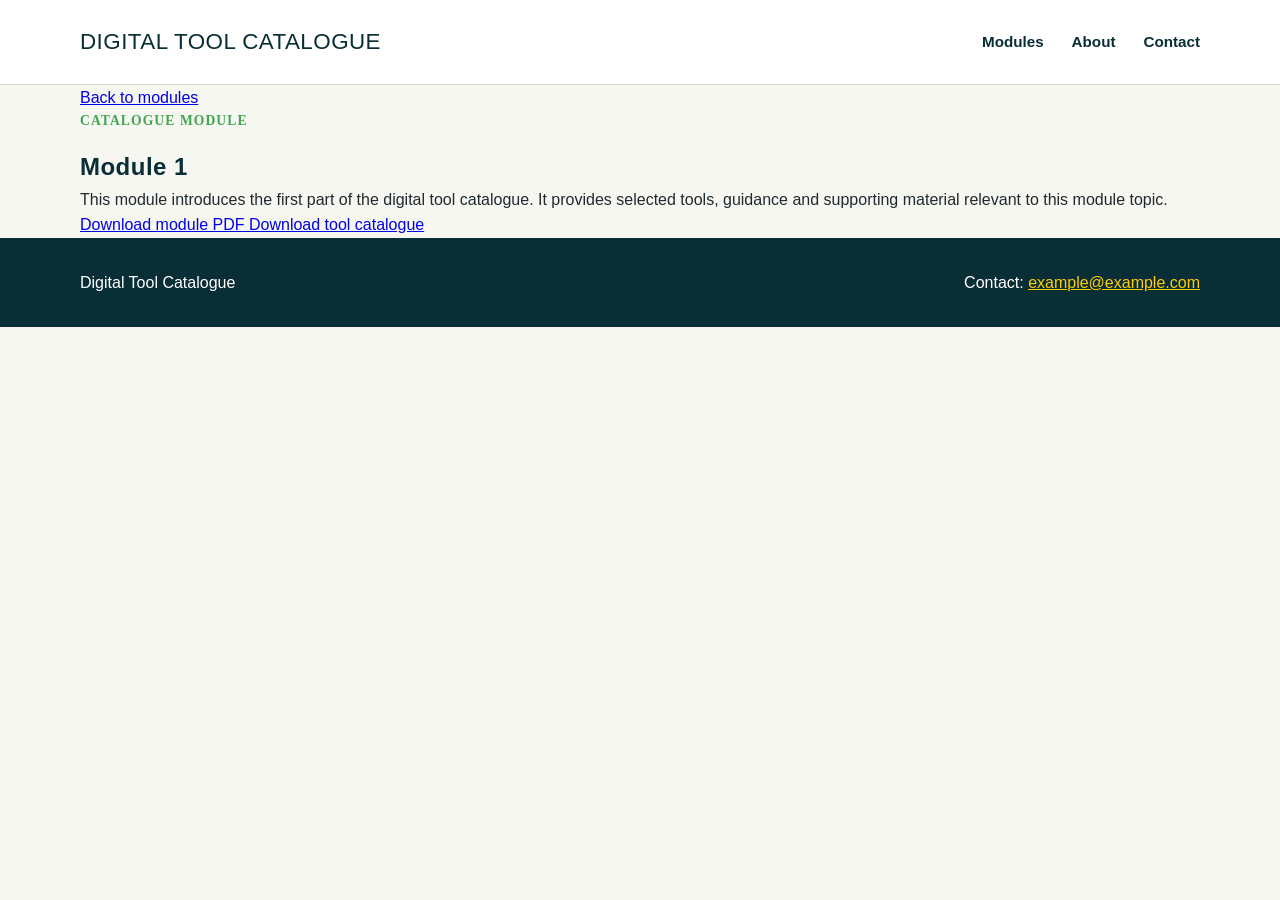
==== modules/module-1.html @ 6fca6463 "Create module-1.html" ====
<!DOCTYPE html>
<html lang="en">
<head>
  <!-- Basic page setup -->
  <meta charset="UTF-8" />
  <meta name="viewport" content="width=device-width, initial-scale=1.0" />

  <!-- Page title shown in browser tab -->
  <title>Module 1 | Digital Tool Catalogue</title>

  <!-- Link to the shared stylesheet.
       The ../ means: go one folder up, then find styles.css. -->
  <link rel="stylesheet" href="../styles.css" />
</head>

<body class="module-page">
  <!-- Header section reused from the front page -->
  <header class="site-header">
    <div class="container header-content">
      <a href="../index.html" class="site-logo">Digital Tool Catalogue</a>

      <nav class="main-nav" aria-label="Main navigation">
        <a href="../index.html#modules">Modules</a>
        <a href="../index.html#about">About</a>
        <a href="../index.html#contact">Contact</a>
      </nav>
    </div>
  </header>

  <!-- Main module content -->
  <main>
    <section class="subpage-hero">
      <div class="container subpage-content">

        <!-- Link back to the front page -->
        <a href="../index.html#modules" class="back-link">Back to modules</a>

        <!-- Module title -->
        <p class="eyebrow">Catalogue module</p>
        <h1>Module 1</h1>

        <!-- Short explanatory text.
             Replace this with the final introduction for the module. -->
        <p class="subpage-intro">
          This module introduces the first part of the digital tool catalogue. It provides
          selected tools, guidance and supporting material relevant to this module topic.
        </p>

        <!-- Download buttons.
             The download attribute tells the browser to download the file instead of opening it. -->
        <div class="download-buttons">
          <a href="../downloads/module-1.pdf" class="download-button primary" download>
            Download module PDF
          </a>

          <a href="../downloads/tool-catalogue.pdf" class="download-button secondary" download>
            Download tool catalogue
          </a>
        </div>

      </div>
    </section>
  </main>

  <!-- Footer reused from the front page -->
  <footer id="contact" class="site-footer">
    <div class="container footer-content">
      <p>Digital Tool Catalogue</p>
      <p>
        Contact:
        <a href="mailto:example@example.com">example@example.com</a>
      </p>
    </div>
  </footer>
</body>
</html>
---- styles.css ----
/* 
  Colour palette defined for the website.
  These variables make it easy to reuse and update colours across the site.
*/
:root {
  --green-primary: #09bb88;
  --green-secondary: #41a552;
  --yellow: #ffcc00;
  --blue: #1d3d8f;
  --dark: #0A2E36;

  --white: #ffffff;
  --light-bg: #f7f7f2;
  --soft-border: #d8ddd8;
  --text: #1f2a2e;
}

/*
  Basic reset.
  This removes default spacing and ensures box sizing is easier to manage.
*/
* {
  margin: 0;
  padding: 0;
  box-sizing: border-box;
}

/*
  Body styling.
  Tahoma is used as the main body font, as requested.
*/
body {
  font-family: Tahoma, Arial, sans-serif;
  color: var(--text);
  background-color: var(--light-bg);
  line-height: 1.6;
}

/*
  General layout container.
  Keeps content centred and prevents it from becoming too wide on large screens.
*/
.container {
  width: min(1120px, 92%);
  margin: 0 auto;
}

/*
  Typography.
  Bahnschrift is included as a title font fallback.
  Bebas NEUIC may need to be added manually if you have a licensed font file.
*/
h1,
h2,
h3,
.site-logo {
  font-family: "Bahnschrift SemiCondensed", "Bahnschrift", Impact, sans-serif;
  letter-spacing: 0.02em;
  color: var(--dark);
}

/*
  Georgia is used as a subtitle-style fallback.
  Bree Serif can be added through a font import or local font file if available.
*/
.eyebrow,
.hero-text,
.section-intro p {
  font-family: Georgia, "Times New Roman", serif;
}

/*
  Header.
  The sticky header remains visible when users scroll.
*/
.site-header {
  position: sticky;
  top: 0;
  z-index: 10;
  background-color: var(--white);
  border-bottom: 1px solid var(--soft-border);
}

/*
  Header layout.
  Uses flexbox to place the logo on the left and navigation on the right.
*/
.header-content {
  display: flex;
  justify-content: space-between;
  align-items: center;
  padding: 24px 0;
}

/*
  Site logo.
*/
.site-logo {
  text-decoration: none;
  font-size: 1.4rem;
  text-transform: uppercase;
}

/*
  Navigation links.
*/
.main-nav {
  display: flex;
  gap: 28px;
}

.main-nav a {
  color: var(--dark);
  text-decoration: none;
  font-weight: 700;
  font-size: 0.95rem;
}

.main-nav a:hover {
  color: var(--green-primary);
}

/*
  Hero section.
  Large top area introducing the catalogue.
*/
.hero {
  background:
    linear-gradient(135deg, rgba(9, 187, 136, 0.18), rgba(255, 204, 0, 0.2)),
    var(--light-bg);
  padding: 96px 0 88px;
}

/*
  Hero content.
  Maximum width keeps the text readable.
*/
.hero-content {
  max-width: 780px;
}

/*
  Small label above headings.
*/
.eyebrow {
  color: var(--green-secondary);
  font-weight: 700;
  text-transform: uppercase;
  letter-spacing: 0.08em;
  font-size: 0.85rem;
  margin-bottom: 16px;
}

/*
  Main page heading.
*/
.hero h1 {
  font-size: clamp(3rem, 8vw, 6.5rem);
  line-height: 0.95;
  margin-bottom: 28px;
  text-transform: uppercase;
}

/*
  Hero paragraph.
*/
.hero-text {
  font-size: 1.25rem;
  max-width: 680px;
  margin-bottom: 36px;
}

/*
  Primary call-to-action button.
*/
.primary-button {
  display: inline-block;
  background-color: var(--dark);
  color: var(--white);
  padding: 14px 24px;
  border-radius: 999px;
  text-decoration: none;
  font-weight: 700;
}

.primary-button:hover {
  background-color: var(--blue);
}

/*
  Modules section.
*/
.modules-section {
  padding: 88px 0;
  background-color: var(--white);
}

/*
  Section introduction.
*/
.section-intro {
  max-width: 720px;
  margin-bottom: 44px;
}

.section-intro h2 {
  font-size: clamp(2.4rem, 5vw, 4.5rem);
  text-transform: uppercase;
  margin-bottom: 16px;
}

/*
  Module grid.
  Automatically adapts to screen width.
*/
.module-grid {
  display: grid;
  grid-template-columns: repeat(3, 1fr);
  gap: 24px;
}

/*
  Module card base styling.
*/
.module-card {
  min-height: 320px;
  padding: 32px;
  border-radius: 24px;
  display: flex;
  flex-direction: column;
  justify-content: space-between;
  border: 2px solid transparent;
  transition: transform 0.2s ease, box-shadow 0.2s ease;
}

/*
  Simple hover effect for interactivity.
*/
.module-card:hover {
  transform: translateY(-4px);
  box-shadow: 0 16px 32px rgba(10, 46, 54, 0.12);
}

/*
  Module number.
*/
.module-number {
  font-weight: 700;
  font-size: 0.95rem;
  opacity: 0.8;
  margin-bottom: 20px;
}

/*
  Module title.
*/
.module-card h3 {
  font-size: 2.4rem;
  text-transform: uppercase;
  margin-bottom: 16px;
}

/*
  Module paragraph.
*/
.module-card p {
  margin-bottom: 28px;
}

/*
  Module link.
*/
.module-link {
  color: inherit;
  font-weight: 700;
  text-decoration: none;
  border-bottom: 2px solid currentColor;
  width: fit-content;
}

.module-link:hover {
  opacity: 0.75;
}

/*
  Individual module colours using the defined palette.
*/
.module-card-green {
  background-color: var(--green-primary);
  color: var(--dark);
}

.module-card-lime {
  background-color: var(--green-secondary);
  color: var(--white);
}

.module-card-yellow {
  background-color: var(--yellow);
  color: var(--dark);
}

.module-card-blue {
  background-color: var(--blue);
  color: var(--white);
}

.module-card-dark {
  background-color: var(--dark);
  color: var(--white);
}

.module-card-outline {
  background-color: var(--white);
  border-color: var(--dark);
  color: var(--dark);
}

/*
  Ensures headings inside darker cards remain readable.
*/
.module-card-lime h3,
.module-card-blue h3,
.module-card-dark h3 {
  color: var(--white);
}

/*
  About section.
*/
.about-section {
  padding: 72px 0;
  background-color: var(--light-bg);
}

/*
  About layout.
*/
.about-content {
  display: grid;
  grid-template-columns: 1fr 1.2fr;
  gap: 48px;
  align-items: start;
}

.about-content h2 {
  font-size: clamp(2rem, 4vw, 3.5rem);
  text-transform: uppercase;
}

.about-content p {
  font-size: 1.05rem;
}

/*
  Footer.
*/
.site-footer {
  background-color: var(--dark);
  color: var(--white);
  padding: 32px 0;
}

.footer-content {
  display: flex;
  justify-content: space-between;
  gap: 24px;
}

.site-footer a {
  color: var(--yellow);
}

/*
  Responsive styling for tablets and mobile screens.
*/
@media (max-width: 900px) {
  .module-grid {
    grid-template-columns: repeat(2, 1fr);
  }

  .about-content {
    grid-template-columns: 1fr;
  }
}

/*
  Responsive styling for small mobile screens.
*/
@media (max-width: 640px) {
  .header-content,
  .footer-content {
    flex-direction: column;
    align-items: flex-start;
  }

  .main-nav {
    flex-wrap: wrap;
    gap: 16px;
  }

  .hero {
    padding: 72px 0;
  }

  .module-grid {
    grid-template-columns: 1fr;
  }

  .module-card {
    min-height: 260px;
  }
}
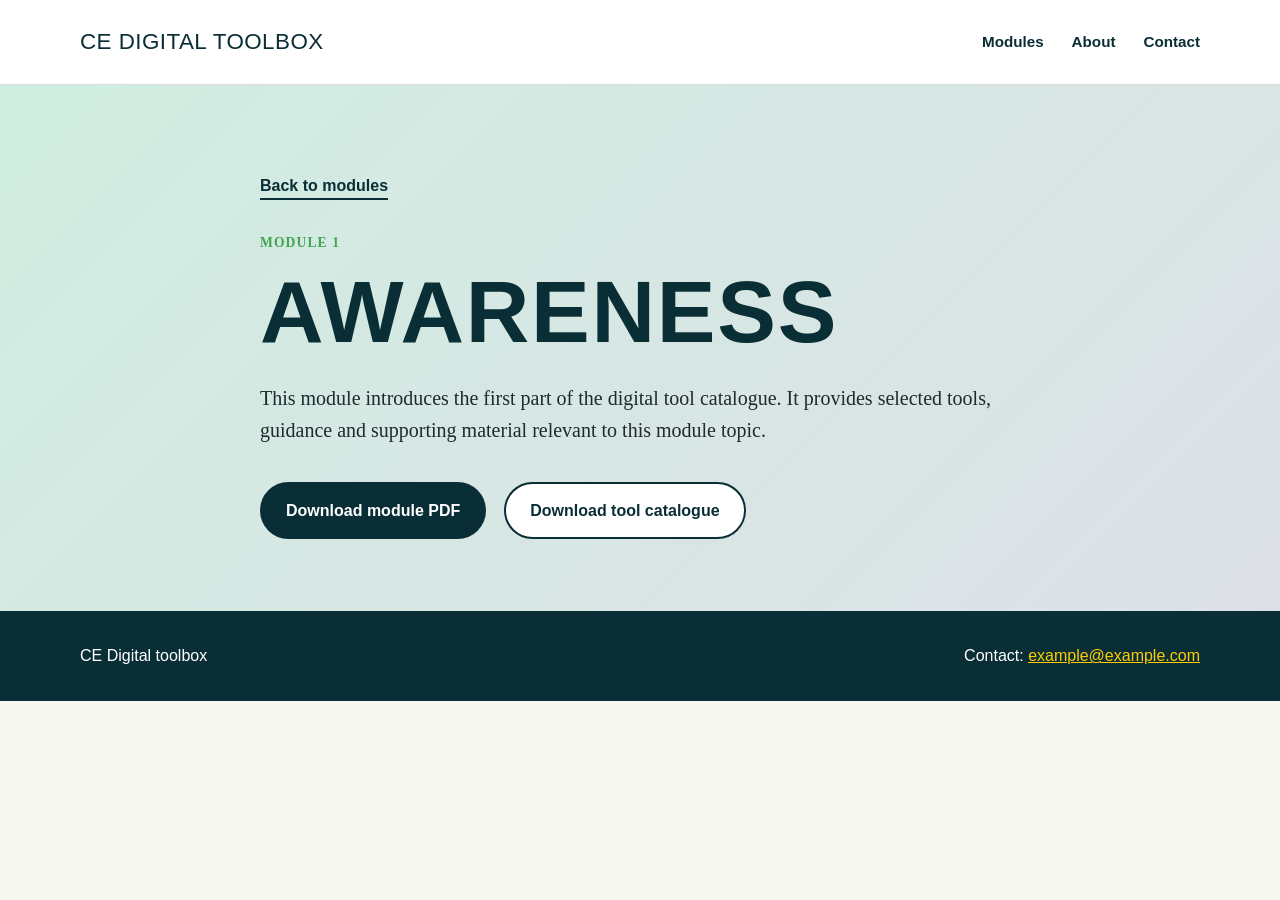
==== commit 14c6f4dc: "Update module-1.html" ====
--- a/modules/module-1.html
+++ b/modules/module-1.html
@@ -17,7 +17,7 @@
   <!-- Header section reused from the front page -->
   <header class="site-header">
     <div class="container header-content">
-      <a href="../index.html" class="site-logo">Digital Tool Catalogue</a>
+      <a href="../index.html" class="site-logo">CE Digital Toolbox</a>
 
       <nav class="main-nav" aria-label="Main navigation">
         <a href="../index.html#modules">Modules</a>
@@ -36,8 +36,8 @@
         <a href="../index.html#modules" class="back-link">Back to modules</a>
 
         <!-- Module title -->
-        <p class="eyebrow">Catalogue module</p>
-        <h1>Module 1</h1>
+        <p class="eyebrow">Module 1</p>
+        <h1>Awareness</h1>
 
         <!-- Short explanatory text.
              Replace this with the final introduction for the module. -->
@@ -65,7 +65,7 @@
   <!-- Footer reused from the front page -->
   <footer id="contact" class="site-footer">
     <div class="container footer-content">
-      <p>Digital Tool Catalogue</p>
+      <p>CE Digital toolbox</p>
       <p>
         Contact:
         <a href="mailto:example@example.com">example@example.com</a>
--- a/styles.css
+++ b/styles.css
@@ -411,3 +411,115 @@
     min-height: 260px;
   }
 }
+/* 
+  Module subpage layout.
+  These styles are used on the individual module pages.
+*/
+
+.module-page {
+  min-height: 100vh;
+  background-color: var(--light-bg);
+}
+
+/*
+  Subpage hero section.
+  Provides a clear heading and introduction for each module.
+*/
+.subpage-hero {
+  padding: 88px 0 72px;
+  background:
+    linear-gradient(135deg, rgba(9, 187, 136, 0.16), rgba(29, 61, 143, 0.12)),
+    var(--light-bg);
+}
+
+/*
+  Keeps the module page text readable.
+*/
+.subpage-content {
+  max-width: 760px;
+}
+
+/*
+  Main title on each module subpage.
+*/
+.subpage-content h1 {
+  font-size: clamp(3rem, 7vw, 5.5rem);
+  line-height: 0.95;
+  text-transform: uppercase;
+  margin-bottom: 28px;
+}
+
+/*
+  Introductory text under the module heading.
+*/
+.subpage-intro {
+  font-family: Georgia, "Times New Roman", serif;
+  font-size: 1.25rem;
+  margin-bottom: 36px;
+}
+
+/*
+  Download button section.
+  The buttons are placed side by side on larger screens and stacked on mobile.
+*/
+.download-buttons {
+  display: flex;
+  gap: 18px;
+  flex-wrap: wrap;
+}
+
+/*
+  Shared button styling.
+*/
+.download-button {
+  display: inline-block;
+  padding: 14px 24px;
+  border-radius: 999px;
+  text-decoration: none;
+  font-weight: 700;
+  border: 2px solid var(--dark);
+}
+
+/*
+  Primary download button for the module PDF.
+*/
+.download-button.primary {
+  background-color: var(--dark);
+  color: var(--white);
+}
+
+/*
+  Secondary download button for the full tool catalogue.
+*/
+.download-button.secondary {
+  background-color: var(--white);
+  color: var(--dark);
+}
+
+/*
+  Hover effects for download buttons.
+*/
+.download-button.primary:hover {
+  background-color: var(--blue);
+  border-color: var(--blue);
+}
+
+.download-button.secondary:hover {
+  background-color: var(--yellow);
+}
+
+/*
+  Simple back link to the front page.
+*/
+.back-link {
+  display: inline-block;
+  margin-bottom: 32px;
+  color: var(--dark);
+  text-decoration: none;
+  font-weight: 700;
+  border-bottom: 2px solid currentColor;
+}
+
+.back-link:hover {
+  color: var(--green-primary);
+}
